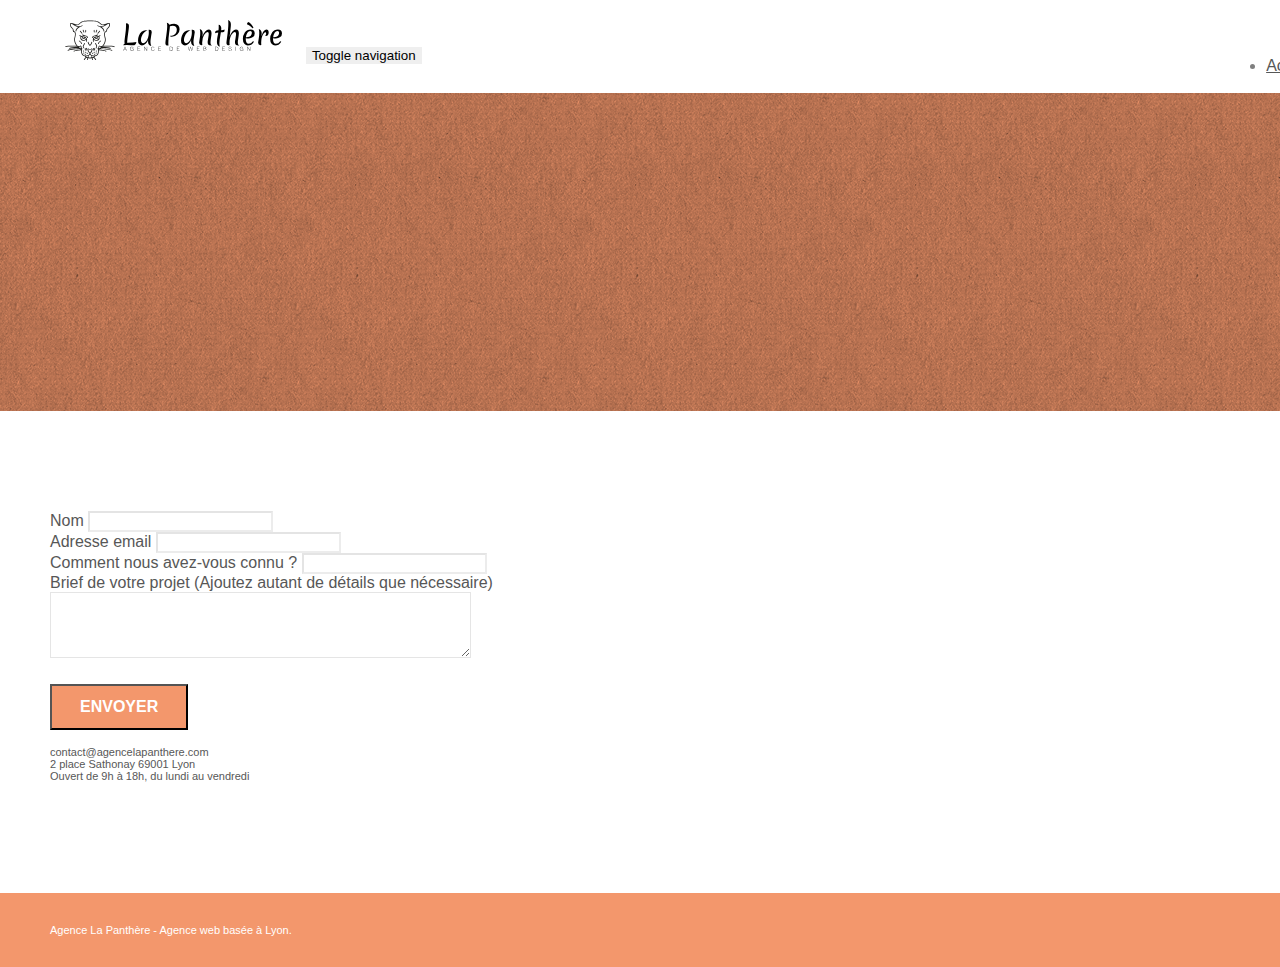
==== page2.html @ dd9d66ca "début projet" ====
<!doctype html>
<html lang="Default">
<head>
    <meta charset="utf-8">
    <meta name="keywords" content="">
    <meta name="description" content="">
    <meta name="viewport" content="width=device-width, initial-scale=1.0, viewport-fit=cover">
    <link rel="shortcut icon" type="image/png" href="favicon.jpg">
    
	<link rel="stylesheet" type="text/css" href="./css/bootstrap.min.css">
	<link rel="stylesheet" type="text/css" href="style.css">
	<link rel="stylesheet" type="text/css" href="./css/font-awesome.min.css">
	<link rel="stylesheet" type="text/css" href="./css/et-line.min.css">
	
    
	<script src="./js/jquery-2.1.0.min.js"></script>
	<script src="./js/bootstrap.min.js"></script>
	<script src="./js/blocs.min.js"></script>
	<script src="./js/jqBootstrapValidation.js"></script>
	<script src="./js/formHandler.js"></script>
    <title>page2</title>

    
<!-- Analytics -->
 
<!-- Analytics END -->
    
</head>
<body>
<!-- Principal conteneur -->
<div class="page-container">
    
<!-- bloc-0 -->
<div class="bloc bgc-white l-bloc " id="bloc-0">
	<div class="container bloc-sm">
		<nav class="navbar row">
			<div class="navbar-header">
				<a class="navbar-brand" href="index.html"><img src="img/agence-la-panthere-monochrome.svg" alt="atlanta web design logo" height="40" /></a>
				<button id="nav-toggle" type="button" class="ui-navbar-toggle navbar-toggle" data-toggle="collapse" data-target=".navbar-1">
					<span class="sr-only">Toggle navigation</span><span class="icon-bar"></span><span class="icon-bar"></span><span class="icon-bar"></span>
				</button>
			</div>
			<div class="collapse navbar-collapse navbar-1 special-dropdown-nav">
				<ul class="site-navigation nav navbar-nav">
					<li>
						<a href="index.html">Accueil</a>
					</li>
					<li>
					</li>
					<li>
						<a href="page2.html">page2 &gt;</a>
					</li>
				</ul>
			</div>
		</nav>
	</div>
</div>
<!-- bloc-0 END -->

<!-- bloc-6 -->
<div class="bloc bg-dots-bg bg-repeat bgc-atomic-tangerine d-bloc bloc-bg-texture texture-paper" id="bloc-6">
	<div class="container bloc-lg">
		<div class="row">
			<div class="col-sm-12">
				<h1 class="text-center hero-bloc-text tc-white">
					Parlons web design !
				</h1>
				<p class="text-center mg-lg tc-white tight-width-whitespace">
					Nous sommes ravis que vous souhaitiez collaborer avec notre agence.<br>
					Parlez-nous de votre projet en complétant le formulaire ci-dessous.
				</p>
			</div>
		</div>
	</div>
</div>
<!-- bloc-6 END -->

<!-- bloc-7 -->
<div class="bloc bgc-white l-bloc" id="bloc-7">
	<div class="container bloc-lg">
		<div class="row">
			<div class="col-sm-6">
				<form id="form_1" novalidate success-msg="Your message has been sent." fail-msg="Sorry it seems that our mail server is not responding, Sorry for the inconvenience!">
					<div class="form-group">
						<label>
							Nom
						</label>
						<input id="name" class="form-control" required />
					</div>
					<div class="form-group">
						<label>
							Adresse email
						</label>
						<input id="email" class="form-control" type="email" required />
					</div>
					<div class="form-group">
						<label>
							Comment nous avez-vous connu ?
						</label>
						<input class="form-control" type="email" required id="input_504" />
					</div>
					<div class="form-group">
						<label>
							Brief de votre projet (Ajoutez autant de détails que nécessaire)<br>
						</label><textarea id="message" class="form-control" rows="4" cols="50" required></textarea>
					</div> 
					<button class="bloc-button btn btn-lg btn-block cta-hero btn-atomic-tangerine" type="submit">
						Envoyer
					</button>
				</form>
			</div>
			<div class="col-sm-6">
				<p>
					contact@agencelapanthere.com<br>2 place Sathonay 69001 Lyon<br>Ouvert de 9h à 18h, du lundi au vendredi<br>
				</p>
			</div>
		</div>
	</div>
</div>
<!-- bloc-7 END -->

<!-- ScrollToTop Button -->
<a class="bloc-button btn btn-d scrollToTop" onclick="scrollToTarget('1')"><span class="fa fa-chevron-up"></span></a>
<!-- ScrollToTop Button END-->


<!-- Footer - bloc-8 -->
<div class="bloc bgc-atomic-tangerine d-bloc" id="bloc-8">
	<div class="container bloc-sm">
		<div class="row">
			<div class="col-sm-12">
				<p class="text-center white">
					Agence La Panthère - Agence web basée à Lyon.<br>
				</p>
				<div class="row row-no-gutters social">
					<div class="col-sm-3">
						<div class="text-center">
							<a class="social" href="index.html"><span class="fa fa-twitter icon-md"></span></a>
						</div>
					</div>
					<div class="col-sm-3">
						<div class="text-center">
							<a class="social" href="index.html"><span class="fa fa-facebook icon-md"></span></a>
						</div>
					</div>
					<div class="col-sm-3">
						<div class="text-center">
							<a class="social" href="index.html"><span class="fa fa-dribbble icon-md"></span></a>
						</div>
					</div>
					<div class="col-sm-3">
						<div class="text-center">
							<a class="social" href="index.html"><span class="fa fa-instagram icon-md"></span></a>
						</div>
					</div>
				</div>
			</div>
		</div>
	</div>
</div>
<!-- Footer - bloc-8 END -->

</div>
<!-- Principal conteneur END -->
    

</body>
</html>
---- style.css ----
body {
    margin: 0;
    padding: 0;
    background: #FFF;
    overflow-x: hidden;
    -webkit-font-smoothing: antialiased;
    -moz-osx-font-smoothing: grayscale;
}

a,
button {
    transition: all .3s ease-in-out;
    outline: none!important;
}

a:hover {
    text-decoration: none;
    cursor: pointer;
}

#page-loading-blocs-notifaction {
    position: fixed;
    top: 0;
    bottom: 0;
    width: 100%;
    z-index: 100000;
    background: #FFFFFF url("img/pageload-spinner.gif") no-repeat center center;
}

.bloc {
    width: 100%;
    clear: both;
    background: 50% 50% no-repeat;
    padding: 0 50px;
    -webkit-background-size: cover;
    -moz-background-size: cover;
    -o-background-size: cover;
    background-size: cover;
    position: relative;
}

.bloc .container {
    padding-left: 0;
    padding-right: 0;
}

.bloc-lg {
    padding: 100px 50px;
}

.bloc-md {
    padding: 50px;
}

.bloc-sm {
    padding: 20px 50px;
}

.bg-center,
.bg-l-edge,
.bg-r-edge,
.bg-t-edge,
.bg-b-edge,
.bg-tl-edge,
.bg-bl-edge,
.bg-tr-edge,
.bg-br-edge,
.bg-repeat {
    -webkit-background-size: auto!important;
    -moz-background-size: auto!important;
    -o-background-size: auto!important;
    background-size: auto!important;
}

.bg-repeat {
    background: repeat;
}

.bg-t-edge {
    background: top no-repeat;
}

.bloc-bg-texture::before {
    content: "";
    background-size: 2px 2px;
    position: absolute;
    top: 0;
    bottom: 0;
    left: 0;
    right: 0;
}

.texture-paper::before {
    background: url("img/texture-paper.png");
    background-size: 280px 280px;
}

.b-parallax {
    background-attachment: fixed;
}

.d-bloc {
    color: rgba(255, 255, 255, .7);
}

.d-bloc button:hover {
    color: rgba(255, 255, 255, .9);
}

.d-bloc .icon-round,
.d-bloc .icon-square,
.d-bloc .icon-rounded,
.d-bloc .icon-semi-rounded-a,
.d-bloc .icon-semi-rounded-b {
    border-color: rgba(255, 255, 255, .9);
}

.d-bloc .divider-h span {
    border-color: rgba(255, 255, 255, .2);
}

.d-bloc .a-btn,
.d-bloc .navbar a,
.d-bloc .navbar-brand,
.d-bloc a .icon-sm,
.d-bloc a .icon-md,
.d-bloc a .icon-lg,
.d-bloc a .icon-xl,
.d-bloc h1 a,
.d-bloc h2 a,
.d-bloc h3 a,
.d-bloc h4 a,
.d-bloc h5 a,
.d-bloc h6 a,
.d-bloc p a {
    color: rgba(255, 255, 255, .6);
}

.d-bloc .a-btn:hover,
.d-bloc .navbar a:hover,
.d-bloc .navbar-brand:hover,
.d-bloc a:hover .icon-sm,
.d-bloc a:hover .icon-md,
.d-bloc a:hover .icon-lg,
.d-bloc a:hover .icon-xl,
.d-bloc h1 a:hover,
.d-bloc h2 a:hover,
.d-bloc h3 a:hover,
.d-bloc h4 a:hover,
.d-bloc h5 a:hover,
.d-bloc h6 a:hover,
.d-bloc p a:hover {
    color: rgba(255, 255, 255, 1);
}

.d-bloc .navbar-toggle .icon-bar {
    background: rgba(255, 255, 255, 1);
}

.d-bloc .btn-wire,
.d-bloc .btn-wire:hover {
    color: rgba(255, 255, 255, 1);
    border-color: rgba(255, 255, 255, 1);
}

.d-bloc .panel {
    color: rgba(0, 0, 0, .5);
}

.d-bloc .panel button:hover {
    color: rgba(0, 0, 0, .7);
}

.d-bloc .panel icon {
    border-color: rgba(0, 0, 0, .7);
}

.d-bloc .panel .divider-h span {
    border-color: rgba(0, 0, 0, .1);
}

.d-bloc .panel .a-btn {
    color: rgba(0, 0, 0, .6);
}

.d-bloc .panel .a-btn:hover {
    color: rgba(0, 0, 0, 1);
}

.d-bloc .panel .btn-wire,
.d-bloc .panel .btn-wire:hover {
    color: rgba(0, 0, 0, .7);
    border-color: rgba(0, 0, 0, .3);
}

.d-bloc .panel,
.l-bloc {
    color: rgba(0, 0, 0, .5);
}

.d-bloc .panel button:hover,
.l-bloc button:hover {
    color: rgba(0, 0, 0, .7);
}

.l-bloc .icon-round,
.l-bloc .icon-square,
.l-bloc .icon-rounded,
.l-bloc .icon-semi-rounded-a,
.l-bloc .icon-semi-rounded-b {
    border-color: rgba(0, 0, 0, .7);
}

.d-bloc .panel .divider-h span,
.l-bloc .divider-h span {
    border-color: rgba(0, 0, 0, .1);
}

.d-bloc .panel .a-btn,
.l-bloc .a-btn,
.l-bloc .navbar a,
.l-bloc .navbar-brand,
.l-bloc a .icon-sm,
.l-bloc a .icon-md,
.l-bloc a .icon-lg,
.l-bloc a .icon-xl,
.l-bloc h1 a,
.l-bloc h2 a,
.l-bloc h3 a,
.l-bloc h4 a,
.l-bloc h5 a,
.l-bloc h6 a,
.l-bloc p a {
    color: rgba(0, 0, 0, .6);
}

.d-bloc .panel .a-btn:hover,
.l-bloc .a-btn:hover,
.l-bloc .navbar a:hover,
.l-bloc .navbar-brand:hover,
.l-bloc a:hover .icon-sm,
.l-bloc a:hover .icon-md,
.l-bloc a:hover .icon-lg,
.l-bloc a:hover .icon-xl,
.l-bloc h1 a:hover,
.l-bloc h2 a:hover,
.l-bloc h3 a:hover,
.l-bloc h4 a:hover,
.l-bloc h5 a:hover,
.l-bloc h6 a:hover,
.l-bloc p a:hover {
    color: rgba(0, 0, 0, 1);
}

.l-bloc .navbar-toggle .icon-bar {
    color: rgba(0, 0, 0, .6);
}

.d-bloc .panel .btn-wire,
.d-bloc .panel .btn-wire:hover,
.l-bloc .btn-wire,
.l-bloc .btn-wire:hover {
    color: rgba(0, 0, 0, .7);
    border-color: rgba(0, 0, 0, .3);
}

.voffset {
    margin-top: 30px;
}

.voffset-lg {
    margin-top: 80px;
}

.row-no-gutters {
    margin-right: 0;
    margin-left: 0;
}

.row.row-no-gutters > [class^="col-"],
.row.row-no-gutters > [class*=" col-"] {
    padding-right: 0;
    padding-left: 0;
}

#bloc-1-hero h1 {
    font-size: 32px;
}

.navbar {
    margin-bottom: 0;
    z-index: 1;
}

.navbar-brand {
    height: auto;
    padding: 3px 15px;
    font-size: 25px;
    font-weight: normal;
    font-weight: 600;
    line-height: 44px;
}

.navbar-brand img {
    max-height: 200px;
    margin: 0 5px 0 0;
    display: inline;
}

.navbar-brand img[src$=svg] {
    min-width: 100px;
}

.nav-center .navbar-brand img {
    margin: 0;
}

.navbar .nav {
    padding-top: 2px;
    margin-right: -16px;
    float: right;
    z-index: 1;
}

.nav > li {
    float: left;
    margin-top: 4px;
    font-size: 16px;
}

.navbar-nav .open .dropdown-menu > li > a {
    text-align: inherit;
}

.nav > li a:hover,
.nav > li a:focus {
    background: transparent;
}

.navbar-toggle {
    margin: 10px 10px 0 0;
    border: 0px;
}

.navbar-toggle:hover {
    background: transparent!important;
}

.navbar-toggle .icon-bar {
    background-color: rgba(0, 0, 0, .5);
    width: 26px;
}

.nav-invert .navbar .nav {
    float: left;
}

.nav-invert .navbar-header,
.nav-invert .navbar-brand {
    float: right;
    position: relative;
    z-index: 2;
}

@media (min-width: 768px) {
    .site-navigation {
        position: absolute;
        top: 50%;
        right: 20px;
        transform: translate(0, -50%);
        -webkit-transform: translateY(-50%);
    }
    .nav > li .dropdown-menu a,
    .nav > li .dropdown-menu a:hover {
        color: #484848;
    }
    .nav-invert .site-navigation {
        left: 0;
        right: 0;
    }
    .nav-center {
        text-align: center;
    }
    .nav-center .navbar-header {
        width: 100%;
    }
    .nav-center .navbar-header,
    .nav-center .navbar-brand,
    .nav-center .nav > li {
        float: none;
        display: inline-block;
    }
    .nav-center .site-navigation {
        position: relative;
        width: 100%;
        right: 0;
        margin-right: 0px;
        margin-top: 20px;
    }
    .nav-center.mini-nav .navbar-toggle {
        float: none;
        margin: 10px auto 0;
    }
}

.nav > li > .dropdown a {
    background: none!important;
    display: block;
    padding: 14px 15px;
}

nav .caret {
    margin: 0 5px;
}

.dropdown-menu .dropdown-menu {
    top: -8px;
    left: 100%;
}

.dropdown-menu .dropmenu-flow-right {
    top: 100%;
    left: 0;
    margin-left: -1px;
    border-top-left-radius: 0;
    border-top-right-radius: 0;
}

.dropdown-menu .dropdown span {
    border: 4px solid black;
    border-top-color: transparent;
    border-right-color: transparent;
    border-bottom-color: transparent;
    margin: 6px -5px 0 0!important;
    float: right;
}

.mg-md {
    margin-top: 10px;
    margin-bottom: 20px;
}

.mg-lg {
    margin-top: 10px;
    margin-bottom: 40px;
}

.btn {
    margin: 0 5px 5px 0;
}

.btn.pull-right {
    margin: 0 0 5px 5px;
}

.btn-d,
.btn-d:hover,
.btn-d:focus {
    color: #FFF;
    background: rgba(0, 0, 0, .3);
}

button {
    outline: none!important;
}

.btn-rd {
    border-radius: 40px;
}

.btn-clean {
    border: 1px solid rgba(0, 0, 0, .08);
    border-bottom-color: rgba(0, 0, 0, .1);
    text-shadow: 0 1px 0 rgba(0, 0, 1, .1);
    box-shadow: 0 1px 3px rgba(0, 0, 1, .25), inset 0 1px 0 0 rgba(255, 255, 255, .15);
}

.icon-md {
    font-size: 30px!important;
}

.icon-lg {
    font-size: 60px!important;
}

.sm-shadow {
    text-shadow: 0 1px 2px rgba(0, 0, 0, .3);
}

.panel-sq,
.panel-sq .panel-heading,
.panel-sq .panel-footer {
    border-radius: 0;
}

.panel-rd {
    border-radius: 30px;
}

.panel-rd .panel-heading {
    border-radius: 29px 29px 0 0;
}

.panel-rd .panel-footer {
    border-radius: 0 0 29px 29px;
}

.form-control {
    border-color: rgba(0, 0, 0, .1);
    box-shadow: none;
}

.scrollToTop {
    width: 40px;
    height: 40px;
    position: fixed;
    bottom: 20px;
    right: 20px;
    opacity: 0;
    z-index: 500;
    transition: all .3s ease-in-out;
}

.scrollToTop span {
    margin-top: 6px;
}

.showScrollTop {
    font-size: 14px;
    opacity: 1;
}

a[data-lightbox] {
    position: relative;
    display: block;
    text-align: center;
}

a[data-lightbox]:hover::before {
    content: "+";
    font-family: "HelveticaNeue-Light", "Helvetica Neue Light", "Helvetica Neue", Helvetica, Arial;
    font-size: 32px;
    width: 50px;
    height: 50px;
    margin-left: -25px;
    border-radius: 50%;
    background: rgba(0, 0, 0, .6);
    color: #FFF;
    font-weight: 100;
    z-index: 1;
    position: absolute;
    top: 50%;
    transform: translateY(-50%);
    -webkit-transform: translateY(-50%);
}

a[data-lightbox]:hover img {
    opacity: 0.6;
    -webkit-animation-fill-mode: none;
    animation-fill-mode: none;
}

#lightbox-modal {
    display: flex;
    align-items: center;
}

#lightbox-modal .modal-dialog {
    width: 90%;
    max-width: 900px;
    margin: 0 auto 0;
}

#lightbox-modal .modal-dialog img {
    max-height: 90vh;
    margin: 0 auto;
}

.lightbox-caption {
    padding: 20px;
    color: #FFF;
    background: rgba(0, 0, 0, .5);
    position: absolute;
    left: 15px;
    right: 15px;
    bottom: 5px;
}

.close-lightbox {
    color: #FFF;
    font-size: 30px;
    position: absolute;
    top: 20px;
    right: 20px;
    z-index: 20;
    background: rgba(0, 0, 0, .5);
    border: none;
    line-height: 30px;
    padding: 0 9px 5px;
    opacity: 0.3;
}

.close-lightbox:hover,
.next-lightbox:hover,
.prev-lightbox:hover {
    opacity: 1.0;
    color: #FFF;
}

.next-lightbox,
.prev-lightbox {
    font-size: 20px;
    color: rgba(255, 255, 255, .9);
    background: rgba(0, 0, 0, .5);
    transition: all .2s ease-in-out;
    position: absolute;
    top: 45%;
    z-index: 1;
    opacity: 0.4;
}

.next-lightbox {
    padding: 6px 8px 1px 13px;
    right: 25px;
}

.prev-lightbox {
    padding: 6px 13px 1px 10px;
    left: 25px;
}

.snapshot-lb .modal-body {
    padding-bottom: 45px;
}

.snapshot-lb .lightbox-caption {
    padding: 0;
    color: rgba(0, 0, 0, .5);
    background: none;
}

h1,
h2,
h3,
h4,
h5,
h6,
p,
label,
.btn,
a {
    font-family: "helvetica";
    font-weight: 400;
    color: #575757!important;
}

.container {
    max-width: 1000px;
}

.hero-bloc-text {
    font-size: 38px;
}

.hero-bloc-text-sub {
    font-size: 36px;
}

.statement-bloc-text {
    line-height: 26px;
    font-style: italic;
    font-size: 20px;
    text-align: center;
    font-weight: lighter;
    max-width: 520px;
    margin: auto auto auto auto;
}

p {
    font-size: 11px;
}

.tight-width-whitespace {
    max-width: 600px;
    margin: auto auto auto auto;
}

.h1 {
    font-size: 20px;
    font-family: "Open Sans";
}

.cta-hero {
    margin-top: 22px;
    color: #FFFFFF!important;
    text-transform: uppercase;
    padding: 12px 28px 12px 28px;
    font-size: 16px;
    font-weight: 700;
}

.social {
    max-width: 400px;
    margin: auto auto auto auto;
}

h2 {
    font-size: 22px;
    line-height: 1.4em;
}

h3 {
    font-size: 15px;
    text-transform: uppercase;
    font-weight: 700;
    color: #333333!important;
}

.med-width-whitespace {
    max-width: 800px;
    margin: auto auto auto auto;
    box-shadow: 0px 0px 0px #000000;
}

h1 {
    color: #333333!important;
}

h4 {
    color: #333333!important;
}

.icons {
    margin-bottom: 14px;
    margin-top: 24px;
}

.white {
    color: #FFFFFF!important;
}

.portfolio-thumb {
    margin-bottom: 24px;
}

.portfolio-row {
    margin-bottom: 44px;
    margin-top: 50px;
}

.avatar {
    box-shadow: 0px 4px 9px rgba(0, 0, 0, 0.3);
}

.black-background {
    background-color: rgba(165, 147, 99, 0.7);
    padding: 40px 40px 40px 40px;
}

.bold-link {
    font-weight: 900;
    text-decoration: underline!important;
}

.bgc-white {
    background-color: #FFFFFF;
}

.bgc-dark-slate-blue {
    background-color: #364577;
}

.bgc-atomic-tangerine {
    background-color: #F3976C;
}

.tc-white {
    color: #F3976C!important;
}

.btn-atomic-tangerine {
    background: #F3976C;
    color: #FFFFFF!important;
}

.btn-atomic-tangerine:hover {
    background: #c27956!important;
    color: #FFFFFF!important;
}

.ltc-white {
    color: #FFFFFF!important;
}

.ltc-white:hover {
    color: #cccccc!important;
}

.ltc-atomic-tangerine {
    color: #F3976C!important;
}

.ltc-atomic-tangerine:hover {
    color: #c27956!important;
}

.icon-dark-slate-blue {
    color: #364577!important;
    border-color: #364577!important;
}

.bg-dots-bg {
    background-image: url("img/dots-bg.png");
}

.bg-lines-h2-bg {
    background-image: url("img/lines-h2-bg.png");
}

.bg-banniere {
    background-image: url("img/agence-la-panthere.jpg");
}

.bg-presentation {
    background-image: url("img/image-de-presentation.bmp");
}

@media (max-width: 1024px) {
    .bloc {
        padding-left: 20px;
        padding-right: 20px;
    }
    .bloc.full-width-bloc,
    .bloc-tile-2.full-width-bloc .container,
    .bloc-tile-3.full-width-bloc .container,
    .bloc-tile-4.full-width-bloc .container {
        padding-left: 0;
        padding-right: 0;
    }
}

@media (max-width: 992px) and (min-width: 768px) {
    .navbar .nav {
        max-width: 80%
    }
    .nav-center.navbar .nav {
        max-width: 100%
    }
}

@media only screen and (min-device-width: 768px) and (max-device-width: 1024px) and (orientation: landscape) {
    .b-parallax {
        background-attachment: scroll;
    }
}

@media only screen and (min-device-width: 1024px) and (max-device-width: 1366px) and (-webkit-min-device-pixel-ratio: 1.5) {
    .b-parallax {
        background-attachment: scroll;
    }
}

@media (max-width: 991px) {
    .container {
        width: 100%;
    }
    .b-parallax {
        background-attachment: scroll;
    }
    .page-container,
    #hero-bloc {
        overflow-x: hidden;
        position: relative;
    }
    .bloc {
        padding-left: constant(safe-area-inset-left);
        padding-right: constant(safe-area-inset-right);
    }
    .bloc-group,
    .bloc-group .bloc {
        display: block;
        width: 100%;
    }
    .bloc-fill-screen .fill-bloc-top-edge,
    .bloc-fill-screen .fill-bloc-bottom-edge {
        padding: 0 20px;
        padding-left: constant(safe-area-inset-left);
        padding-right: constant(safe-area-inset-right);
    }
}

@media (max-width: 767px) {
    .page-container {
        overflow-x: hidden;
        position: relative;
    }
    h1,
    h2,
    h3,
    h4,
    h5,
    h6,
    p,
    #disqus_thread {
        padding-left: 10px!important;
        padding-right: 10px!important;
    }
    .b-parallax {
        background-attachment: scroll;
    }
    .navbar .nav {
        padding-top: 0;
        border-top: 1px solid rgba(0, 0, 0, .2);
        float: none!important;
    }
    .navbar.row {
        margin-left: 0;
        margin-right: 0;
    }
    .site-navigation {
        position: inherit;
        transform: none;
        -webkit-transform: none;
        -ms-transform: none;
    }
    .nav > li {
        margin-top: 0;
        border-bottom: 1px solid rgba(0, 0, 0, .1);
        background: rgba(0, 0, 0, .05);
        text-align: left;
        padding-left: 15px;
        width: 100%;
    }
    .nav > li:hover {
        background: rgba(0, 0, 0, .08);
    }
    .dropdown .dropdown a .caret {
        float: none;
        margin: 5px 0 0 10px!important;
        border: 4px solid black;
        border-bottom-color: transparent;
        border-right-color: transparent;
        border-left-color: transparent;
    }
    #hero-bloc .navbar .nav {
        background: rgba(0, 0, 0, .8);
    }
    #hero-bloc .navbar .nav a {
        color: rgba(255, 255, 255, .6);
    }
    .hero {
        padding: 50px 0;
    }
    .hero-nav {
        left: -1px;
        right: -1px;
    }
    .navbar-collapse {
        padding: 0;
        overflow-x: hidden;
        -webkit-box-shadow: none;
        box-shadow: none;
    }
    .navbar-brand img {
        max-height: 40px;
        width: auto;
    }
    .nav-invert .navbar-header {
        float: none;
        width: 100%;
    }
    .nav-invert .navbar-toggle {
        float: left;
        margin-left: 10px;
    }
    .bloc {
        padding-left: 0;
        padding-right: 0;
    }
    .bloc-xxl,
    .bloc-xl,
    .bloc-lg {
        padding: 40px 0;
    }
    .bloc-sm,
    .bloc-md {
        padding-left: 0;
        padding-right: 0;
    }
    .bloc-tile-2 .container,
    .bloc-tile-3 .container,
    .bloc-tile-4 .container,
    .bloc-fill-screen .fill-bloc-top-edge,
    .bloc-fill-screen .fill-bloc-bottom-edge {
        padding-left: 0;
        padding-right: 0;
    }
    .a-block {
        padding: 0 10px;
    }
    .btn-dwn {
        display: none;
    }
    .voffset {
        margin-top: 5px;
    }
    .voffset-md {
        margin-top: 20px;
    }
    .voffset-lg {
        margin-top: 30px;
    }
    form {
        padding: 5px;
    }
    .close-lightbox {
        display: inline-block;
    }
    .blocsapp-device-iphone5 {
        background-size: 216px 425px;
        padding-top: 60px;
        width: 216px;
        height: 425px;
    }
    .blocsapp-device-iphone5 img {
        width: 180px;
        height: 320px;
    }
}

@media (max-width: 400px) {
    .bloc {
        padding-left: 0;
        padding-right: 0;
    }
}

@media (max-width: 767px) {
    .bloc-mob-center-text {
        text-align: center;
    }
}
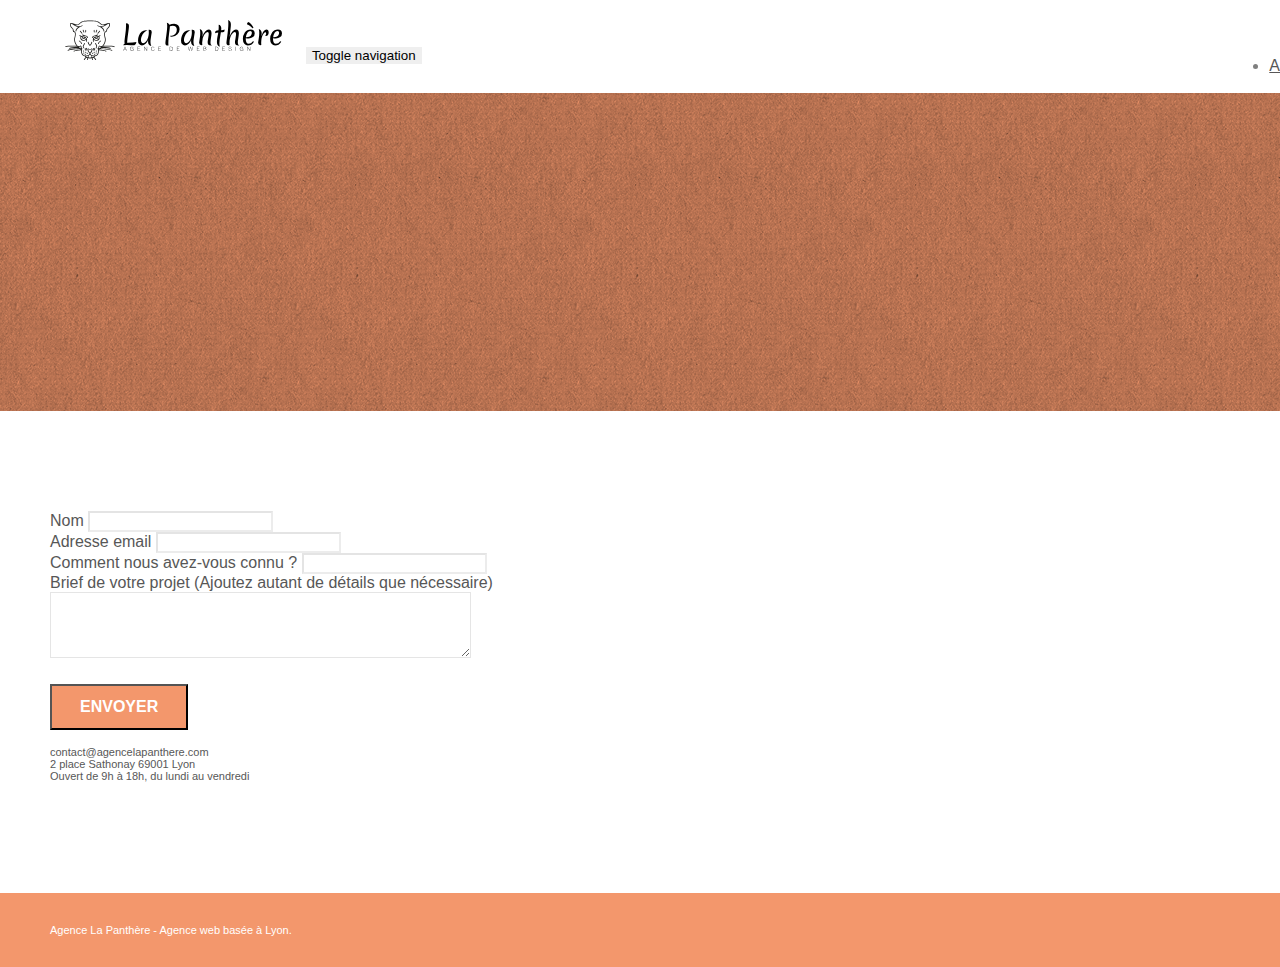
==== commit 4e95a2c9: "projet 1ere modif" ====
--- a/page2.html
+++ b/page2.html
@@ -1,9 +1,10 @@
 <!doctype html>
-<html lang="Default">
+<html lang="fr">
 <head>
     <meta charset="utf-8">
-    <meta name="keywords" content="">
-    <meta name="description" content="">
+    <meta name="keywords" content="seo, google, site web, site internet, agence design lyon, agence web design, web design">
+    <meta name="description" content="La Panthère est une agence de web design qui aide les entreprises à devenir attractives et visibles sur Internet.">
+	<meta name="robots" content="follow">
     <meta name="viewport" content="width=device-width, initial-scale=1.0, viewport-fit=cover">
     <link rel="shortcut icon" type="image/png" href="favicon.jpg">
     
@@ -18,7 +19,7 @@
 	<script src="./js/blocs.min.js"></script>
 	<script src="./js/jqBootstrapValidation.js"></script>
 	<script src="./js/formHandler.js"></script>
-    <title>page2</title>
+    <title>Contact</title>
 
     
 <!-- Analytics -->
@@ -48,7 +49,7 @@
 					<li>
 					</li>
 					<li>
-						<a href="page2.html">page2 &gt;</a>
+						<a href="page2.html">Contact</a>
 					</li>
 				</ul>
 			</div>
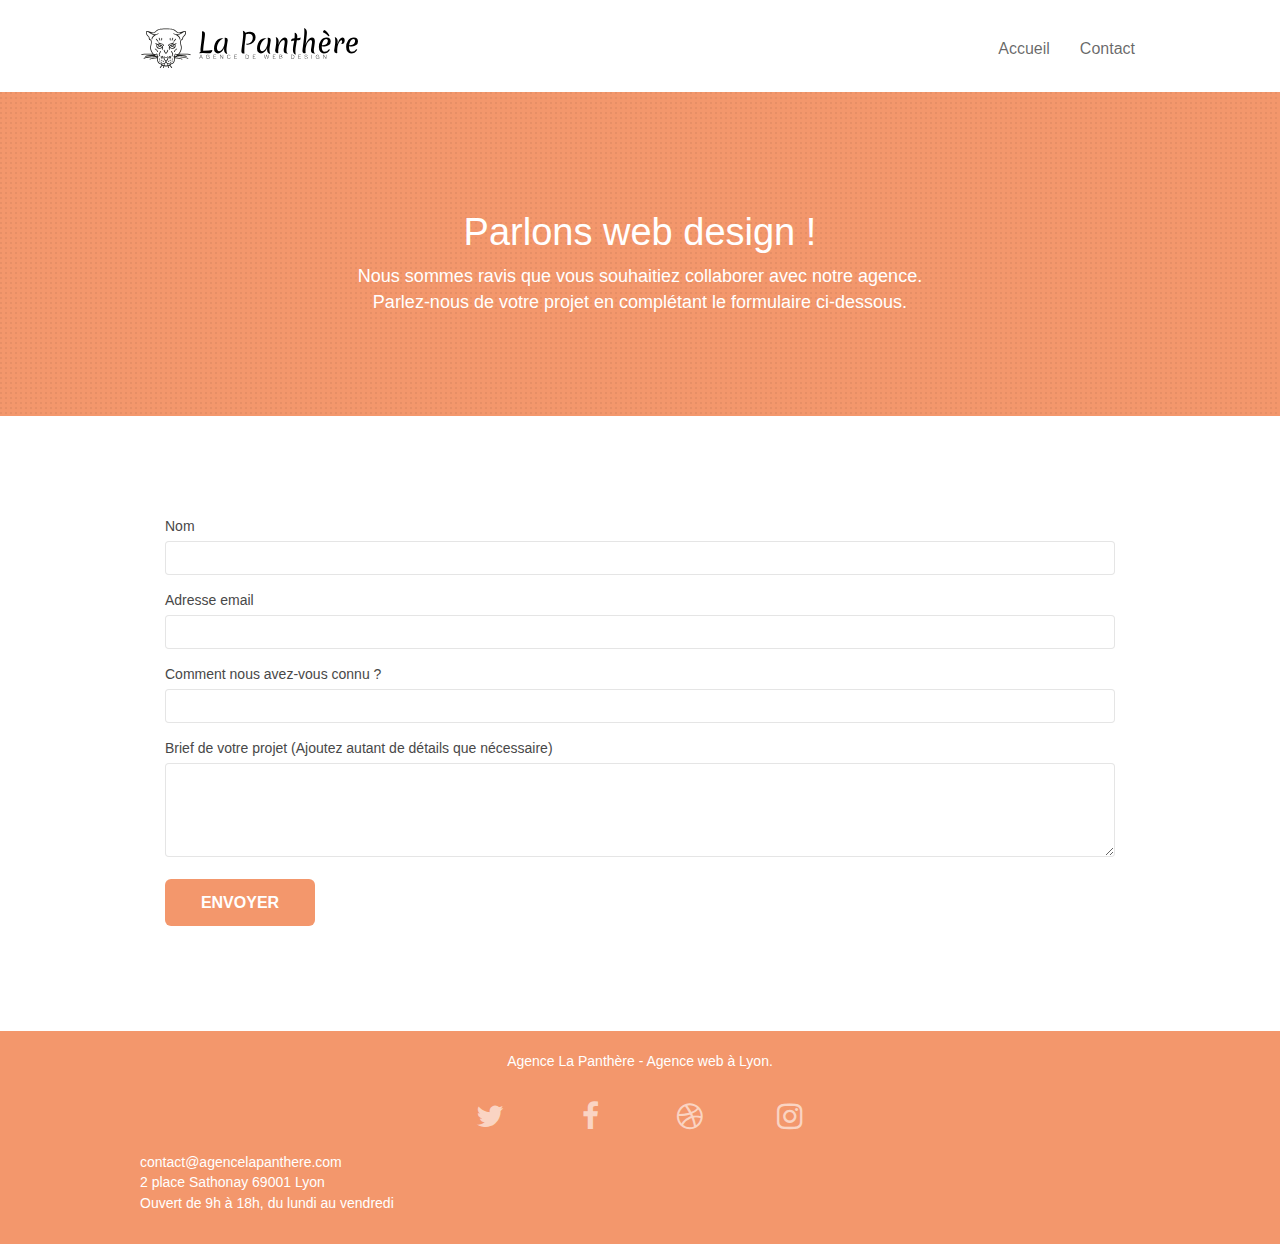
==== commit dd4d4626: "3eme modif" ====
--- a/page2.html
+++ b/page2.html
@@ -1,169 +1,175 @@
 <!doctype html>
 <html lang="fr">
+
 <head>
-    <meta charset="utf-8">
-    <meta name="keywords" content="seo, google, site web, site internet, agence design lyon, agence web design, web design">
-    <meta name="description" content="La Panthère est une agence de web design qui aide les entreprises à devenir attractives et visibles sur Internet.">
+	<meta charset="utf-8">
+	<meta name="keywords"
+		content="seo, google, site web, site internet, agence design lyon, agence web design, web design">
+	<meta name="description"
+		content="La Panthère est une agence de web design qui aide les entreprises à devenir attractives et visibles sur Internet.">
 	<meta name="robots" content="follow">
-    <meta name="viewport" content="width=device-width, initial-scale=1.0, viewport-fit=cover">
-    <link rel="shortcut icon" type="image/png" href="favicon.jpg">
-    
-	<link rel="stylesheet" type="text/css" href="./css/bootstrap.min.css">
+	<meta name="viewport" content="width=device-width, initial-scale=1.0, viewport-fit=cover">
+	<link rel="shortcut icon" type="image/png" href="favicon.jpg">
+
+	<link rel="stylesheet" type="text/css" href="./css/bootstrap.css">
 	<link rel="stylesheet" type="text/css" href="style.css">
-	<link rel="stylesheet" type="text/css" href="./css/font-awesome.min.css">
-	<link rel="stylesheet" type="text/css" href="./css/et-line.min.css">
-	
-    
-	<script src="./js/jquery-2.1.0.min.js"></script>
-	<script src="./js/bootstrap.min.js"></script>
-	<script src="./js/blocs.min.js"></script>
+	<link rel="stylesheet" type="text/css" href="./css/font-awesome.css">
+	<link rel="stylesheet" type="text/css" href="./css/et-line.css">
+
+
+	<script src="./js/jquery-2.1.0.js"></script>
+	<script src="./js/bootstrap.js"></script>
+	<script src="./js/blocs.js"></script>
 	<script src="./js/jqBootstrapValidation.js"></script>
 	<script src="./js/formHandler.js"></script>
-    <title>Contact</title>
-
-    
-<!-- Analytics -->
- 
-<!-- Analytics END -->
-    
-</head>
-<body>
-<!-- Principal conteneur -->
-<div class="page-container">
-    
-<!-- bloc-0 -->
-<div class="bloc bgc-white l-bloc " id="bloc-0">
-	<div class="container bloc-sm">
-		<nav class="navbar row">
-			<div class="navbar-header">
-				<a class="navbar-brand" href="index.html"><img src="img/agence-la-panthere-monochrome.svg" alt="atlanta web design logo" height="40" /></a>
-				<button id="nav-toggle" type="button" class="ui-navbar-toggle navbar-toggle" data-toggle="collapse" data-target=".navbar-1">
-					<span class="sr-only">Toggle navigation</span><span class="icon-bar"></span><span class="icon-bar"></span><span class="icon-bar"></span>
-				</button>
-			</div>
-			<div class="collapse navbar-collapse navbar-1 special-dropdown-nav">
-				<ul class="site-navigation nav navbar-nav">
-					<li>
-						<a href="index.html">Accueil</a>
-					</li>
-					<li>
-					</li>
-					<li>
-						<a href="page2.html">Contact</a>
-					</li>
-				</ul>
-			</div>
-		</nav>
-	</div>
-</div>
-<!-- bloc-0 END -->
-
-<!-- bloc-6 -->
-<div class="bloc bg-dots-bg bg-repeat bgc-atomic-tangerine d-bloc bloc-bg-texture texture-paper" id="bloc-6">
-	<div class="container bloc-lg">
-		<div class="row">
-			<div class="col-sm-12">
-				<h1 class="text-center hero-bloc-text tc-white">
-					Parlons web design !
-				</h1>
-				<p class="text-center mg-lg tc-white tight-width-whitespace">
-					Nous sommes ravis que vous souhaitiez collaborer avec notre agence.<br>
-					Parlez-nous de votre projet en complétant le formulaire ci-dessous.
-				</p>
-			</div>
-		</div>
-	</div>
-</div>
-<!-- bloc-6 END -->
-
-<!-- bloc-7 -->
-<div class="bloc bgc-white l-bloc" id="bloc-7">
-	<div class="container bloc-lg">
-		<div class="row">
-			<div class="col-sm-6">
-				<form id="form_1" novalidate success-msg="Your message has been sent." fail-msg="Sorry it seems that our mail server is not responding, Sorry for the inconvenience!">
-					<div class="form-group">
-						<label>
-							Nom
-						</label>
-						<input id="name" class="form-control" required />
-					</div>
-					<div class="form-group">
-						<label>
-							Adresse email
-						</label>
-						<input id="email" class="form-control" type="email" required />
-					</div>
-					<div class="form-group">
-						<label>
-							Comment nous avez-vous connu ?
-						</label>
-						<input class="form-control" type="email" required id="input_504" />
-					</div>
-					<div class="form-group">
-						<label>
-							Brief de votre projet (Ajoutez autant de détails que nécessaire)<br>
-						</label><textarea id="message" class="form-control" rows="4" cols="50" required></textarea>
-					</div> 
-					<button class="bloc-button btn btn-lg btn-block cta-hero btn-atomic-tangerine" type="submit">
-						Envoyer
-					</button>
-				</form>
-			</div>
-			<div class="col-sm-6">
-				<p>
-					contact@agencelapanthere.com<br>2 place Sathonay 69001 Lyon<br>Ouvert de 9h à 18h, du lundi au vendredi<br>
-				</p>
-			</div>
-		</div>
-	</div>
-</div>
-<!-- bloc-7 END -->
-
-<!-- ScrollToTop Button -->
-<a class="bloc-button btn btn-d scrollToTop" onclick="scrollToTarget('1')"><span class="fa fa-chevron-up"></span></a>
-<!-- ScrollToTop Button END-->
+	<title>Contact</title>
 
 
-<!-- Footer - bloc-8 -->
-<div class="bloc bgc-atomic-tangerine d-bloc" id="bloc-8">
-	<div class="container bloc-sm">
-		<div class="row">
-			<div class="col-sm-12">
-				<p class="text-center white">
-					Agence La Panthère - Agence web basée à Lyon.<br>
-				</p>
-				<div class="row row-no-gutters social">
-					<div class="col-sm-3">
-						<div class="text-center">
-							<a class="social" href="index.html"><span class="fa fa-twitter icon-md"></span></a>
+	<!-- Analytics -->
+
+	<!-- Analytics END -->
+
+</head>
+
+<body>
+	<!-- Principal conteneur -->
+	<main class="page-container">
+
+		<!-- bloc-0 -->
+		<header class="bloc bgc-white l-bloc " id="bloc-0">
+			<div class="container bloc-sm">
+
+				<nav class="navbar row">
+					<div class="navbar-header">
+						<a class="navbar-brand" href="index.html"><img src="img/agence-la-panthere-monochrome.svg"
+								alt="Logo La Panthère agence design lyon" height="40" /></a>
+						<button id="nav-toggle" type="button" class="ui-navbar-toggle navbar-toggle"
+							data-toggle="collapse" data-target=".navbar-1">
+							<span class="sr-only">Toggle navigation</span><span class="icon-bar"></span><span
+								class="icon-bar"></span><span class="icon-bar"></span>
+						</button>
+					</div>
+					<div class="collapse navbar-collapse navbar-1 special-dropdown-nav">
+						<ul class="site-navigation nav navbar-nav">
+							<li>
+								<a href="index.html">Accueil</a>
+							</li>
+							<li>
+							</li>
+							<li>
+								<a href="page2.html">Contact</a>
+							</li>
+						</ul>
+					</div>
+				</nav>
+			</div>
+		</header>
+		<!-- bloc-0 END -->
+
+		<!-- bloc-6 -->
+		<section class="bloc bg-dots-bg bg-repeat bgc-atomic-tangerine d-bloc texture-paper" id="bloc-6">
+			<div class="container bloc-lg">
+				<div class="row">
+					<div class="col-sm-12">
+						<h1 class="text-center hero-bloc-text tc-white">
+							Parlons web design !
+						</h1>
+						<p class="text-center mg-lg tc-white tight-width-whitespace size">
+							Nous sommes ravis que vous souhaitiez collaborer avec notre agence.<br>
+							Parlez-nous de votre projet en complétant le formulaire ci-dessous.
+						</p>
+					</div>
+				</div>
+			</div>
+		</section>
+		<!-- bloc-6 END -->
+
+		<!-- bloc-7 -->
+		<section class="bloc bgc-white l-bloc" id="bloc-7">
+			<div class="container bloc-lg">
+				<div class="row">
+					<div class="formulaire">
+						<form id="form_1" novalidate data-success-msg="Your message has been sent."
+						data-fail-msg="Sorry it seems that our mail server is not responding, Sorry for the inconvenience!">
+							<div class="form-group">
+								<label for="name">
+									Nom
+								</label>
+								<input id="name" class="form-control" required />
+							</div>
+							<div class="form-group">
+								<label for="email">
+									Adresse email
+								</label>
+								<input id="email" class="form-control" type="email" required />
+							</div>
+							<div class="form-group">
+								<label for="input_504">
+									Comment nous avez-vous connu ?
+								</label>
+								<input class="form-control" type="email" required id="input_504" />
+							</div>
+							<div class="form-group">
+								<label for="message">
+									Brief de votre projet (Ajoutez autant de détails que nécessaire)<br>
+								</label><textarea id="message" class="form-control" rows="4" cols="50"
+									required></textarea>
+							</div>
+							<button class="bloc-button btn btn-lg btn-block cta-hero btn-atomic-tangerine"
+								type="submit">
+								Envoyer
+							</button>
+						</form>
+					</div>
+				</div>
+			</div>
+		</section>
+		<!-- bloc-7 END -->
+
+		<!-- Footer - bloc-8 -->
+		<footer class="bloc bgc-atomic-tangerine d-bloc" id="bloc-8">
+			<div class="container bloc-sm">
+				<div class="row">
+					<div class="col-sm-12">
+						<p class="text-center white">
+							Agence La Panthère - Agence web à Lyon.<br>
+						</p>
+						<div class="row row-no-gutters social">
+							<div class="col-sm-3">
+								<div class="text-center">
+									<a class="social" href="#"><span class="fa fa-twitter icon-md"></span></a>
+								</div>
+							</div>
+							<div class="col-sm-3">
+								<div class="text-center">
+									<a class="social" href="#"><span class="fa fa-facebook icon-md"></span></a>
+								</div>
+							</div>
+							<div class="col-sm-3">
+								<div class="text-center">
+									<a class="social" href="#"><span class="fa fa-dribbble icon-md"></span></a>
+								</div>
+							</div>
+							<div class="col-sm-3">
+								<div class="text-center">
+									<a class="social" href="#"><span class="fa fa-instagram icon-md"></span></a>
+								</div>
+							</div>
 						</div>
-					</div>
-					<div class="col-sm-3">
-						<div class="text-center">
-							<a class="social" href="index.html"><span class="fa fa-facebook icon-md"></span></a>
-						</div>
-					</div>
-					<div class="col-sm-3">
-						<div class="text-center">
-							<a class="social" href="index.html"><span class="fa fa-dribbble icon-md"></span></a>
-						</div>
-					</div>
-					<div class="col-sm-3">
-						<div class="text-center">
-							<a class="social" href="index.html"><span class="fa fa-instagram icon-md"></span></a>
+						<div class="contact">
+							<a class="contact-mail" href="mailto:contact@agencelapanthere.com">contact@agencelapanthere.com</a>
+							<p class="contact-place">2 place Sathonay 69001 Lyon<br>Ouvert de 9h à 18h, du lundi au vendredi</p>
 						</div>
 					</div>
 				</div>
 			</div>
-		</div>
-	</div>
-</div>
-<!-- Footer - bloc-8 END -->
+		</footer>
+		<!-- Footer - bloc-8 END -->
 
-</div>
-<!-- Principal conteneur END -->
-    
+	</main>
+	<!-- Principal conteneur END -->
+
 
 </body>
-</html>
+
+</html>--- a/style.css
+++ b/style.css
@@ -284,7 +284,8 @@
 }
 
 #bloc-1-hero h1 {
-    font-size: 32px;
+    font-size: 50px;
+    font-weight: 500;
 }
 
 .navbar {
@@ -401,7 +402,7 @@
         float: none;
         margin: 10px auto 0;
     }
-}
+} 
 
 .nav > li > .dropdown a {
     background: none!important;
@@ -645,13 +646,12 @@
 h4,
 h5,
 h6,
-p,
 label,
-.btn,
-a {
+.btn
+ {
     font-family: "helvetica";
     font-weight: 400;
-    color: #575757!important;
+    color: #484848!important;
 }
 
 .container {
@@ -677,7 +677,7 @@
 }
 
 p {
-    font-size: 11px;
+    font-size: 14px;
 }
 
 .tight-width-whitespace {
@@ -702,6 +702,7 @@
 .social {
     max-width: 400px;
     margin: auto auto auto auto;
+    padding-top: 20px;
 }
 
 h2 {
@@ -710,9 +711,10 @@
 }
 
 h3 {
-    font-size: 15px;
+    font-size: 20px;
+    line-height: 2;
     text-transform: uppercase;
-    font-weight: 700;
+    font-weight: 600;
     color: #333333!important;
 }
 
@@ -723,7 +725,7 @@
 }
 
 h1 {
-    color: #333333!important;
+    color: white!important;
 }
 
 h4 {
@@ -753,12 +755,13 @@
 }
 
 .black-background {
-    background-color: rgba(165, 147, 99, 0.7);
+    background-color: rgba(65, 57, 38, 0.815);
     padding: 40px 40px 40px 40px;
 }
 
 .bold-link {
-    font-weight: 900;
+    font-weight: 700;
+    font-size: 18px;
     text-decoration: underline!important;
 }
 
@@ -767,7 +770,7 @@
 }
 
 .bgc-dark-slate-blue {
-    background-color: #364577;
+     background-color: #364577;
 }
 
 .bgc-atomic-tangerine {
@@ -775,7 +778,7 @@
 }
 
 .tc-white {
-    color: #F3976C!important;
+    color: white!important;
 }
 
 .btn-atomic-tangerine {
@@ -822,7 +825,63 @@
 }
 
 .bg-presentation {
-    background-image: url("img/image-de-presentation.bmp");
+    background-image: url("img/image-de-presentation.jpg");
+}
+
+/* Modifications */
+
+.text-description{
+    font-size: 28px;
+    color: #484848;
+    padding-bottom: 30px;
+}
+.description-title{
+    font-size: 20px;
+    font-style: italic;
+    color: white;
+    text-align: center;
+}
+.citation{
+    font-size: 20px;
+    color: #333333;
+    border-left: solid 3px #c27956;
+}
+.author-citation{
+    font-size: 16px;
+    font-style: italic;
+    color: #484848;
+    padding-top: 20px;
+}
+.portfolio{
+    font-size: 24px;
+    font-weight: 500;
+    color: #333333;
+}
+h5{
+    font-size: 25px;
+    line-height: 1.5;
+    z-index: 10;
+}
+.contact{
+    color: white;
+    padding-top: 20px;
+}
+.contact-mail{
+    color: white;
+}
+.contact-place{
+    line-height: 1.5;
+}
+.size{
+    font-size: 18px;
+}
+.formulaire{
+    max-width: 100%;
+    padding-left: 40px;
+    padding-right: 40px;
+}
+.bloc-button{
+    width: 150px;
 }
 
 @media (max-width: 1024px) {
@@ -848,13 +907,13 @@
     }
 }
 
-@media only screen and (min-device-width: 768px) and (max-device-width: 1024px) and (orientation: landscape) {
+@media only screen and (min-width: 768px) and (max-width: 1024px) and (orientation: landscape) {
     .b-parallax {
         background-attachment: scroll;
     }
 }
 
-@media only screen and (min-device-width: 1024px) and (max-device-width: 1366px) and (-webkit-min-device-pixel-ratio: 1.5) {
+@media only screen and (min-width: 1024px) and (max-width: 1366px) and (-webkit-min-device-pixel-ratio: 1.5) {
     .b-parallax {
         background-attachment: scroll;
     }
@@ -873,8 +932,8 @@
         position: relative;
     }
     .bloc {
-        padding-left: constant(safe-area-inset-left);
-        padding-right: constant(safe-area-inset-right);
+        padding-left: (safe-area-inset-left);
+        padding-right: (safe-area-inset-right);
     }
     .bloc-group,
     .bloc-group .bloc {
@@ -1039,4 +1098,27 @@
     .bloc-mob-center-text {
         text-align: center;
     }
+    .img-responsive{
+        max-width: 100%;
+    }
+    .portfolio-row{
+        display: flex;
+        margin-left: 16px;
+        margin-right: 16px;
+        max-width: 100%;
+    }
+    .col-sm-6{
+        max-width: 50%;
+    }
+    .citation{
+        margin-left: 20px;
+        margin-right: 20px;
+    }
+    .social{
+        display: flex;
+        justify-content: space-around;
+    }
+    .contact-mail{
+        padding-left: 10px;
+    }
 }--- a/css/et-line.css
+++ b/css/et-line.css
@@ -0,0 +1,519 @@
+@font-face {
+    font-family: et-line;
+    src: url(../fonts/et-line.eot);
+    src: url(../fonts/et-line.eot?#iefix) format('embedded-opentype'), url(../fonts/et-line.woff) format('woff'), url(../fonts/et-line.ttf) format('truetype'), url(../fonts/et-line.svg#et-line) format('svg');
+    font-weight: 400;
+    font-style: normal
+}
+
+.et-icon-adjustments,
+.et-icon-alarmclock,
+.et-icon-anchor,
+.et-icon-aperture,
+.et-icon-attachment,
+.et-icon-bargraph,
+.et-icon-basket,
+.et-icon-beaker,
+.et-icon-bike,
+.et-icon-book-open,
+.et-icon-briefcase,
+.et-icon-browser,
+.et-icon-calendar,
+.et-icon-camera,
+.et-icon-caution,
+.et-icon-chat,
+.et-icon-circle-compass,
+.et-icon-clipboard,
+.et-icon-clock,
+.et-icon-cloud,
+.et-icon-compass,
+.et-icon-desktop,
+.et-icon-dial,
+.et-icon-document,
+.et-icon-documents,
+.et-icon-download,
+.et-icon-dribbble,
+.et-icon-edit,
+.et-icon-envelope,
+.et-icon-expand,
+.et-icon-facebook,
+.et-icon-flag,
+.et-icon-focus,
+.et-icon-gears,
+.et-icon-genius,
+.et-icon-gift,
+.et-icon-global,
+.et-icon-globe,
+.et-icon-googleplus,
+.et-icon-grid,
+.et-icon-happy,
+.et-icon-hazardous,
+.et-icon-heart,
+.et-icon-hotairballoon,
+.et-icon-hourglass,
+.et-icon-key,
+.et-icon-laptop,
+.et-icon-layers,
+.et-icon-lifesaver,
+.et-icon-lightbulb,
+.et-icon-linegraph,
+.et-icon-linkedin,
+.et-icon-lock,
+.et-icon-magnifying-glass,
+.et-icon-map,
+.et-icon-map-pin,
+.et-icon-megaphone,
+.et-icon-mic,
+.et-icon-mobile,
+.et-icon-newspaper,
+.et-icon-notebook,
+.et-icon-paintbrush,
+.et-icon-paperclip,
+.et-icon-pencil,
+.et-icon-phone,
+.et-icon-picture,
+.et-icon-pictures,
+.et-icon-piechart,
+.et-icon-presentation,
+.et-icon-pricetags,
+.et-icon-printer,
+.et-icon-profile-female,
+.et-icon-profile-male,
+.et-icon-puzzle,
+.et-icon-quote,
+.et-icon-recycle,
+.et-icon-refresh,
+.et-icon-ribbon,
+.et-icon-rss,
+.et-icon-sad,
+.et-icon-scissors,
+.et-icon-scope,
+.et-icon-search,
+.et-icon-shield,
+.et-icon-speedometer,
+.et-icon-strategy,
+.et-icon-streetsign,
+.et-icon-tablet,
+.et-icon-target,
+.et-icon-telescope,
+.et-icon-toolbox,
+.et-icon-tools,
+.et-icon-tools-2,
+.et-icon-trophy,
+.et-icon-tumblr,
+.et-icon-twitter,
+.et-icon-upload,
+.et-icon-video,
+.et-icon-wallet,
+.et-icon-wine {
+    font-family: et-line;
+    speak: none;
+    font-style: normal;
+    font-weight: 400;
+    font-variant: normal;
+    text-transform: none;
+    line-height: 1;
+    -webkit-font-smoothing: antialiased;
+    -moz-osx-font-smoothing: grayscale;
+    display: inline-block
+}
+
+.et-icon-mobile:before {
+    content: "\e000"
+}
+
+.et-icon-laptop:before {
+    content: "\e001"
+}
+
+.et-icon-desktop:before {
+    content: "\e002"
+}
+
+.et-icon-tablet:before {
+    content: "\e003"
+}
+
+.et-icon-phone:before {
+    content: "\e004"
+}
+
+.et-icon-document:before {
+    content: "\e005"
+}
+
+.et-icon-documents:before {
+    content: "\e006"
+}
+
+.et-icon-search:before {
+    content: "\e007"
+}
+
+.et-icon-clipboard:before {
+    content: "\e008"
+}
+
+.et-icon-newspaper:before {
+    content: "\e009"
+}
+
+.et-icon-notebook:before {
+    content: "\e00a"
+}
+
+.et-icon-book-open:before {
+    content: "\e00b"
+}
+
+.et-icon-browser:before {
+    content: "\e00c"
+}
+
+.et-icon-calendar:before {
+    content: "\e00d"
+}
+
+.et-icon-presentation:before {
+    content: "\e00e"
+}
+
+.et-icon-picture:before {
+    content: "\e00f"
+}
+
+.et-icon-pictures:before {
+    content: "\e010"
+}
+
+.et-icon-video:before {
+    content: "\e011"
+}
+
+.et-icon-camera:before {
+    content: "\e012"
+}
+
+.et-icon-printer:before {
+    content: "\e013"
+}
+
+.et-icon-toolbox:before {
+    content: "\e014"
+}
+
+.et-icon-briefcase:before {
+    content: "\e015"
+}
+
+.et-icon-wallet:before {
+    content: "\e016"
+}
+
+.et-icon-gift:before {
+    content: "\e017"
+}
+
+.et-icon-bargraph:before {
+    content: "\e018"
+}
+
+.et-icon-grid:before {
+    content: "\e019"
+}
+
+.et-icon-expand:before {
+    content: "\e01a"
+}
+
+.et-icon-focus:before {
+    content: "\e01b"
+}
+
+.et-icon-edit:before {
+    content: "\e01c"
+}
+
+.et-icon-adjustments:before {
+    content: "\e01d"
+}
+
+.et-icon-ribbon:before {
+    content: "\e01e"
+}
+
+.et-icon-hourglass:before {
+    content: "\e01f"
+}
+
+.et-icon-lock:before {
+    content: "\e020"
+}
+
+.et-icon-megaphone:before {
+    content: "\e021"
+}
+
+.et-icon-shield:before {
+    content: "\e022"
+}
+
+.et-icon-trophy:before {
+    content: "\e023"
+}
+
+.et-icon-flag:before {
+    content: "\e024"
+}
+
+.et-icon-map:before {
+    content: "\e025"
+}
+
+.et-icon-puzzle:before {
+    content: "\e026"
+}
+
+.et-icon-basket:before {
+    content: "\e027"
+}
+
+.et-icon-envelope:before {
+    content: "\e028"
+}
+
+.et-icon-streetsign:before {
+    content: "\e029"
+}
+
+.et-icon-telescope:before {
+    content: "\e02a"
+}
+
+.et-icon-gears:before {
+    content: "\e02b"
+}
+
+.et-icon-key:before {
+    content: "\e02c"
+}
+
+.et-icon-paperclip:before {
+    content: "\e02d"
+}
+
+.et-icon-attachment:before {
+    content: "\e02e"
+}
+
+.et-icon-pricetags:before {
+    content: "\e02f"
+}
+
+.et-icon-lightbulb:before {
+    content: "\e030"
+}
+
+.et-icon-layers:before {
+    content: "\e031"
+}
+
+.et-icon-pencil:before {
+    content: "\e032"
+}
+
+.et-icon-tools:before {
+    content: "\e033"
+}
+
+.et-icon-tools-2:before {
+    content: "\e034"
+}
+
+.et-icon-scissors:before {
+    content: "\e035"
+}
+
+.et-icon-paintbrush:before {
+    content: "\e036"
+}
+
+.et-icon-magnifying-glass:before {
+    content: "\e037"
+}
+
+.et-icon-circle-compass:before {
+    content: "\e038"
+}
+
+.et-icon-linegraph:before {
+    content: "\e039"
+}
+
+.et-icon-mic:before {
+    content: "\e03a"
+}
+
+.et-icon-strategy:before {
+    content: "\e03b"
+}
+
+.et-icon-beaker:before {
+    content: "\e03c"
+}
+
+.et-icon-caution:before {
+    content: "\e03d"
+}
+
+.et-icon-recycle:before {
+    content: "\e03e"
+}
+
+.et-icon-anchor:before {
+    content: "\e03f"
+}
+
+.et-icon-profile-male:before {
+    content: "\e040"
+}
+
+.et-icon-profile-female:before {
+    content: "\e041"
+}
+
+.et-icon-bike:before {
+    content: "\e042"
+}
+
+.et-icon-wine:before {
+    content: "\e043"
+}
+
+.et-icon-hotairballoon:before {
+    content: "\e044"
+}
+
+.et-icon-globe:before {
+    content: "\e045"
+}
+
+.et-icon-genius:before {
+    content: "\e046"
+}
+
+.et-icon-map-pin:before {
+    content: "\e047"
+}
+
+.et-icon-dial:before {
+    content: "\e048"
+}
+
+.et-icon-chat:before {
+    content: "\e049"
+}
+
+.et-icon-heart:before {
+    content: "\e04a"
+}
+
+.et-icon-cloud:before {
+    content: "\e04b"
+}
+
+.et-icon-upload:before {
+    content: "\e04c"
+}
+
+.et-icon-download:before {
+    content: "\e04d"
+}
+
+.et-icon-target:before {
+    content: "\e04e"
+}
+
+.et-icon-hazardous:before {
+    content: "\e04f"
+}
+
+.et-icon-piechart:before {
+    content: "\e050"
+}
+
+.et-icon-speedometer:before {
+    content: "\e051"
+}
+
+.et-icon-global:before {
+    content: "\e052"
+}
+
+.et-icon-compass:before {
+    content: "\e053"
+}
+
+.et-icon-lifesaver:before {
+    content: "\e054"
+}
+
+.et-icon-clock:before {
+    content: "\e055"
+}
+
+.et-icon-aperture:before {
+    content: "\e056"
+}
+
+.et-icon-quote:before {
+    content: "\e057"
+}
+
+.et-icon-scope:before {
+    content: "\e058"
+}
+
+.et-icon-alarmclock:before {
+    content: "\e059"
+}
+
+.et-icon-refresh:before {
+    content: "\e05a"
+}
+
+.et-icon-happy:before {
+    content: "\e05b"
+}
+
+.et-icon-sad:before {
+    content: "\e05c"
+}
+
+.et-icon-facebook:before {
+    content: "\e05d"
+}
+
+.et-icon-twitter:before {
+    content: "\e05e"
+}
+
+.et-icon-googleplus:before {
+    content: "\e05f"
+}
+
+.et-icon-rss:before {
+    content: "\e060"
+}
+
+.et-icon-tumblr:before {
+    content: "\e061"
+}
+
+.et-icon-linkedin:before {
+    content: "\e062"
+}
+
+.et-icon-dribbble:before {
+    content: "\e063"
+}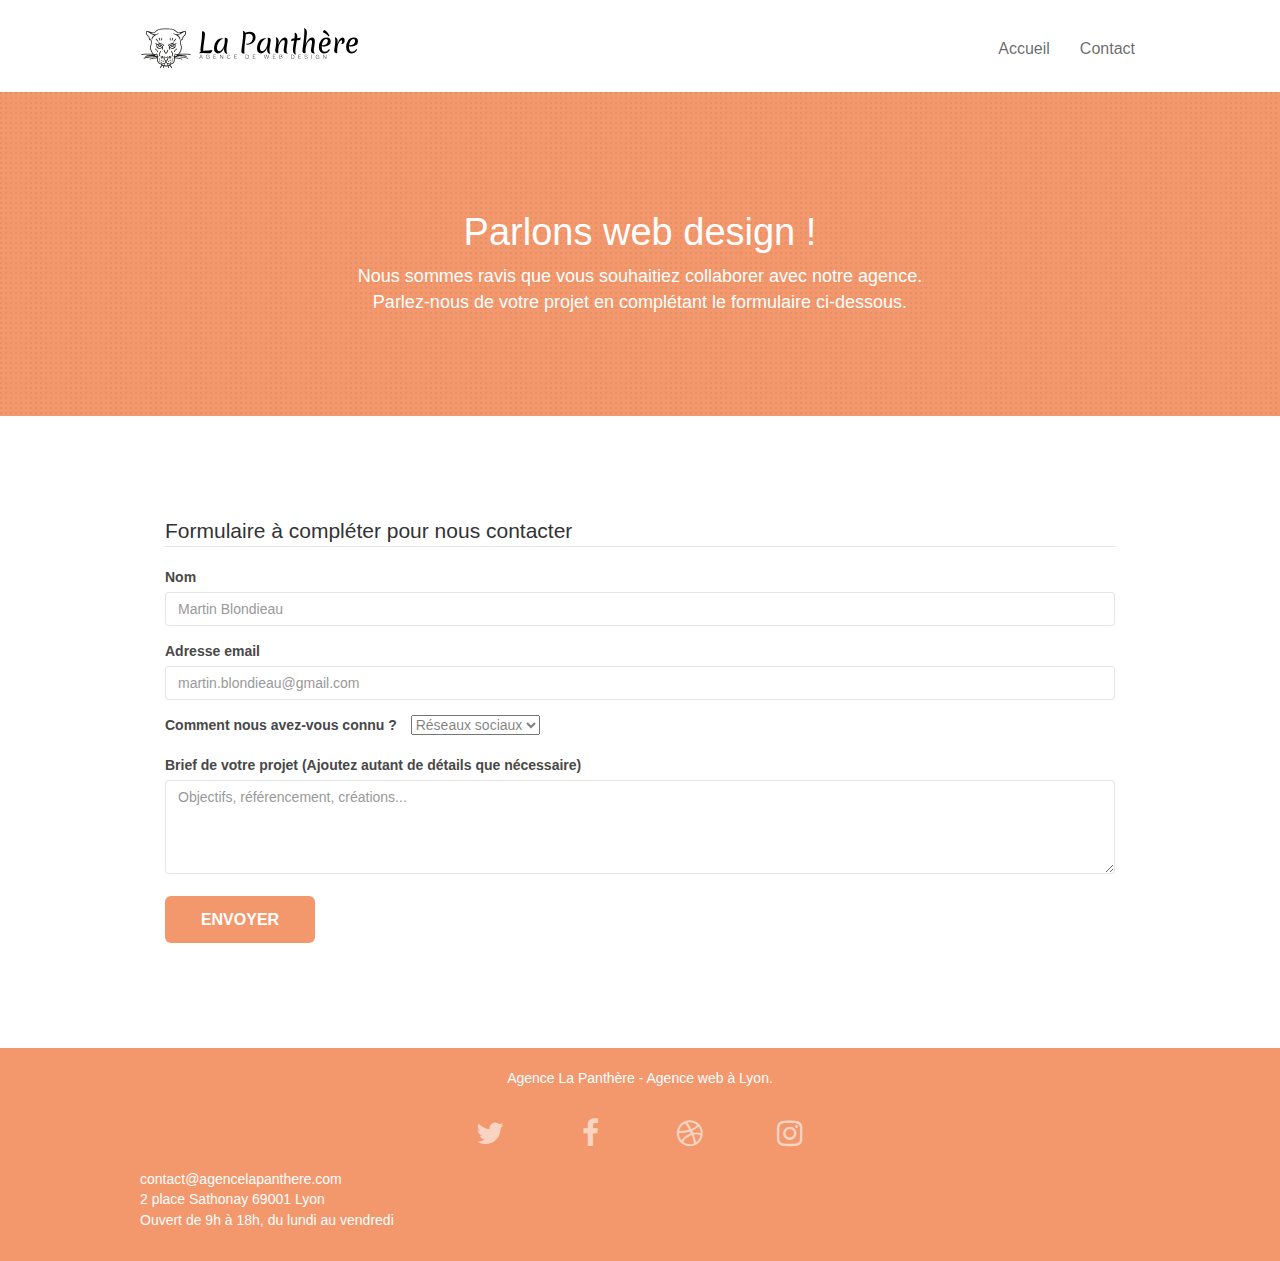
==== commit 0daee3de: "modif final" ====
--- a/page2.html
+++ b/page2.html
@@ -42,7 +42,7 @@
 				<nav class="navbar row">
 					<div class="navbar-header">
 						<a class="navbar-brand" href="index.html"><img src="img/agence-la-panthere-monochrome.svg"
-								alt="Logo La Panthère agence design lyon" height="40" /></a>
+								alt="Logo La Panthère agence design lyon" height="40"></a>
 						<button id="nav-toggle" type="button" class="ui-navbar-toggle navbar-toggle"
 							data-toggle="collapse" data-target=".navbar-1">
 							<span class="sr-only">Toggle navigation</span><span class="icon-bar"></span><span
@@ -90,35 +90,44 @@
 				<div class="row">
 					<div class="formulaire">
 						<form id="form_1" novalidate data-success-msg="Your message has been sent."
-						data-fail-msg="Sorry it seems that our mail server is not responding, Sorry for the inconvenience!">
-							<div class="form-group">
-								<label for="name">
-									Nom
-								</label>
-								<input id="name" class="form-control" required />
-							</div>
-							<div class="form-group">
-								<label for="email">
-									Adresse email
-								</label>
-								<input id="email" class="form-control" type="email" required />
-							</div>
-							<div class="form-group">
-								<label for="input_504">
-									Comment nous avez-vous connu ?
-								</label>
-								<input class="form-control" type="email" required id="input_504" />
-							</div>
-							<div class="form-group">
-								<label for="message">
-									Brief de votre projet (Ajoutez autant de détails que nécessaire)<br>
-								</label><textarea id="message" class="form-control" rows="4" cols="50"
-									required></textarea>
-							</div>
-							<button class="bloc-button btn btn-lg btn-block cta-hero btn-atomic-tangerine"
-								type="submit">
-								Envoyer
-							</button>
+							data-fail-msg="Sorry it seems that our mail server is not responding, Sorry for the inconvenience!">
+							<fieldset>
+								<legend>Formulaire à compléter pour nous contacter</legend>
+								<div class="form-group">
+									<label for="name">
+										Nom
+									</label>
+									<input id="name" class="form-control" required placeholder="Martin Blondieau">
+								</div>
+								<div class="form-group">
+									<label for="email">
+										Adresse email
+									</label>
+									<input id="email" class="form-control" type="email" required
+										placeholder="martin.blondieau@gmail.com">
+								</div>
+								<div class="form-group">
+									<label for="select">
+										Comment nous avez-vous connu ?
+									</label>
+									<select id="select" class="form-label">
+										<option value="Réseaux sociaux"> Réseaux sociaux</option>
+										<option value="Internet">Internet</option>
+										<option value="Autres">Autres</option>
+									</select>
+								</div>
+								<div class="form-group">
+									<label for="message">
+										Brief de votre projet (Ajoutez autant de détails que nécessaire)<br>
+									</label><textarea id="message" class="form-control" rows="4" cols="50" required
+										placeholder="Objectifs, référencement, créations..."></textarea>
+								</div>
+								<button class="bloc-button btn btn-lg btn-block cta-hero btn-atomic-tangerine"
+									type="submit">
+									Envoyer
+								</button>
+							</fieldset>
+
 						</form>
 					</div>
 				</div>
@@ -157,8 +166,10 @@
 							</div>
 						</div>
 						<div class="contact">
-							<a class="contact-mail" href="mailto:contact@agencelapanthere.com">contact@agencelapanthere.com</a>
-							<p class="contact-place">2 place Sathonay 69001 Lyon<br>Ouvert de 9h à 18h, du lundi au vendredi</p>
+							<a class="contact-mail"
+								href="mailto:contact@agencelapanthere.com">contact@agencelapanthere.com</a>
+							<p class="contact-place">2 place Sathonay 69001 Lyon<br>Ouvert de 9h à 18h, du lundi au
+								vendredi</p>
 						</div>
 					</div>
 				</div>
--- a/style.css
+++ b/style.css
@@ -883,7 +883,12 @@
 .bloc-button{
     width: 150px;
 }
-
+label{
+    font-weight: 600;
+}
+.form-label{
+    margin-left: 10px;
+}
 @media (max-width: 1024px) {
     .bloc {
         padding-left: 20px;
@@ -931,20 +936,10 @@
         overflow-x: hidden;
         position: relative;
     }
-    .bloc {
-        padding-left: (safe-area-inset-left);
-        padding-right: (safe-area-inset-right);
-    }
     .bloc-group,
     .bloc-group .bloc {
         display: block;
         width: 100%;
-    }
-    .bloc-fill-screen .fill-bloc-top-edge,
-    .bloc-fill-screen .fill-bloc-bottom-edge {
-        padding: 0 20px;
-        padding-left: constant(safe-area-inset-left);
-        padding-right: constant(safe-area-inset-right);
     }
 }
 
